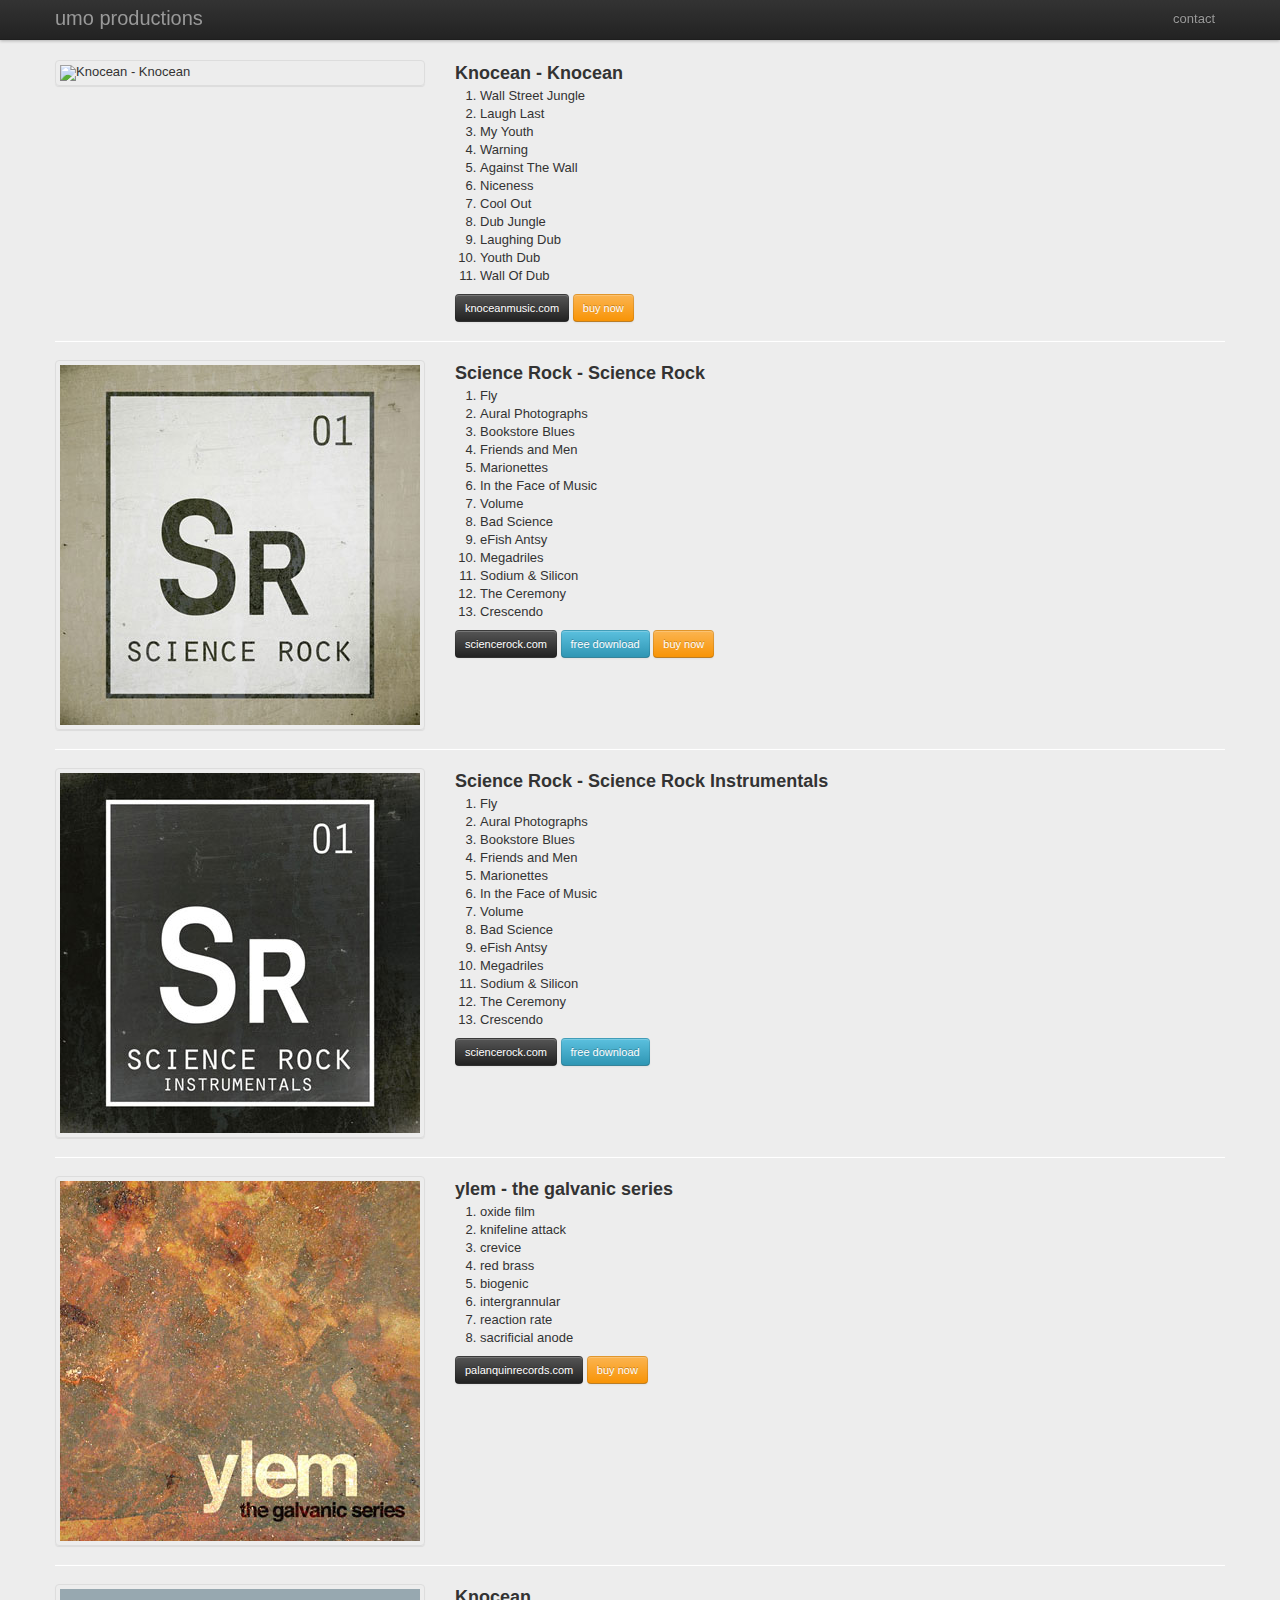
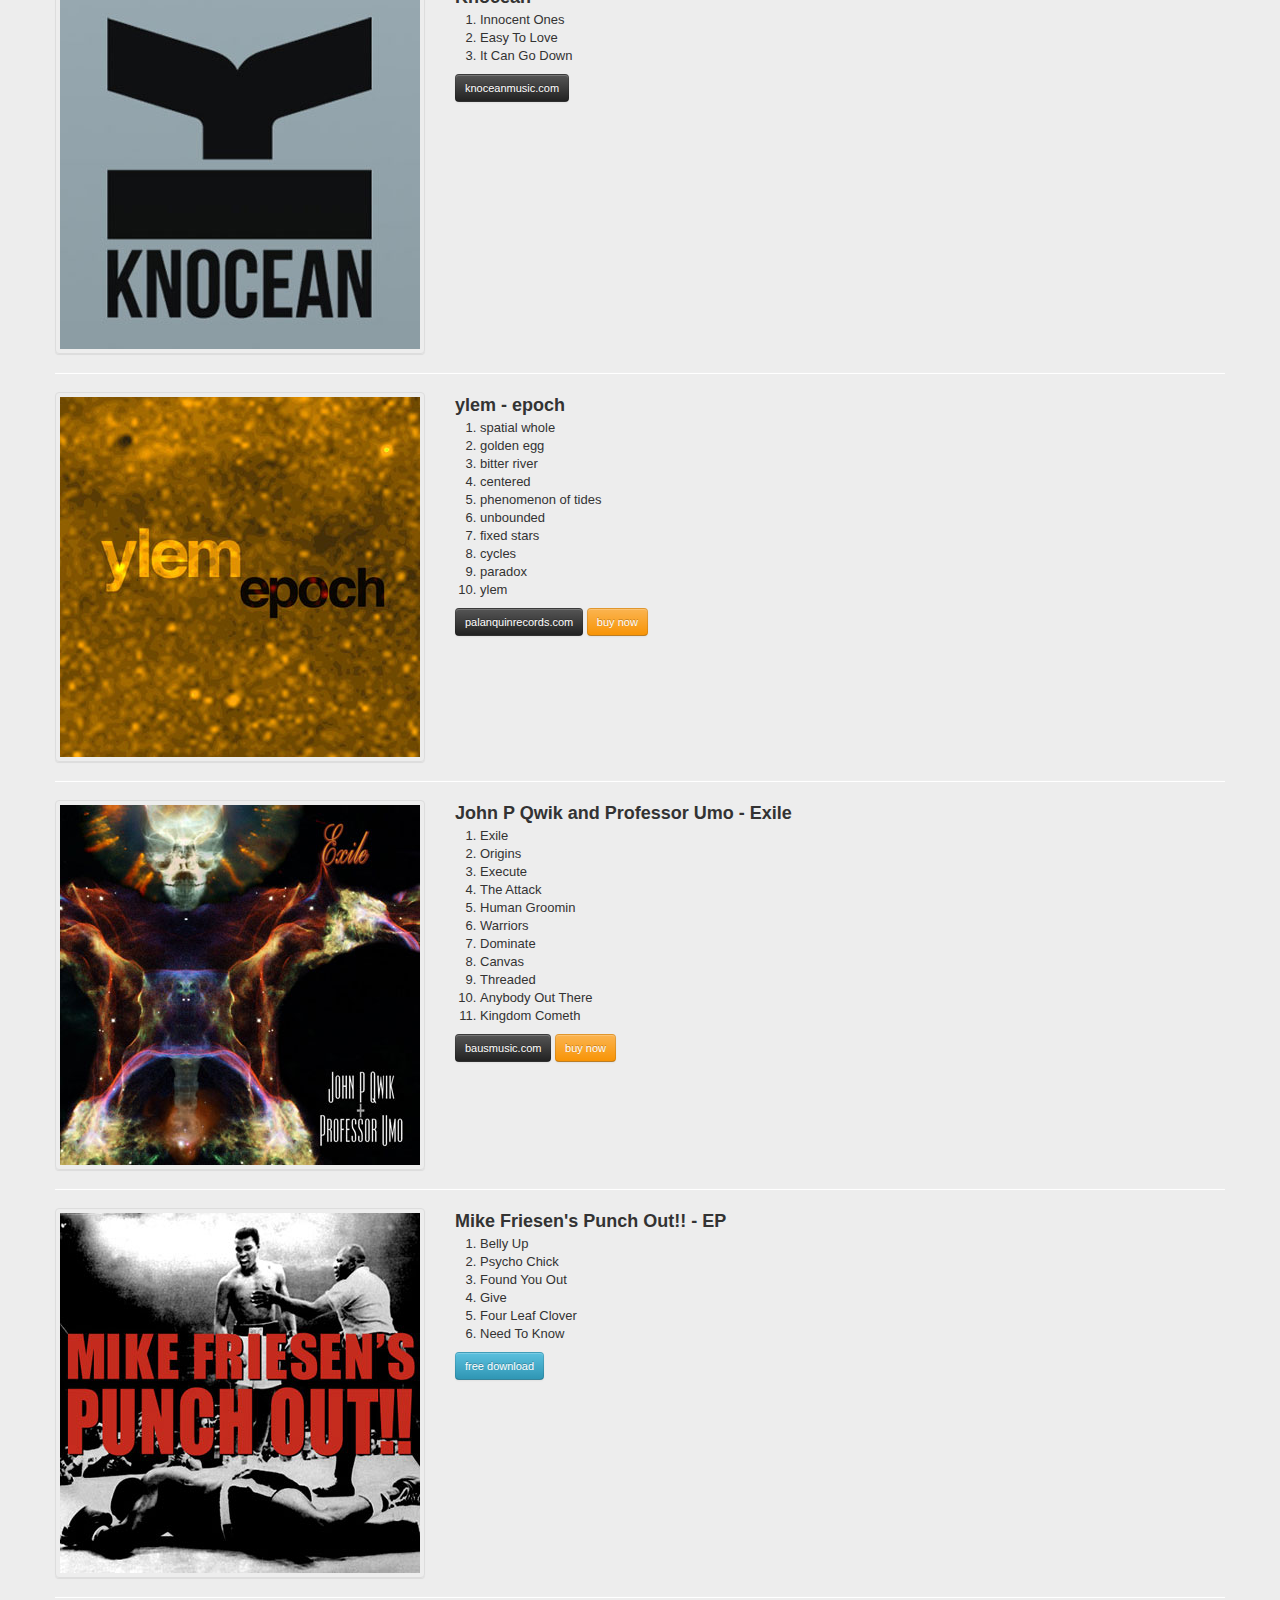
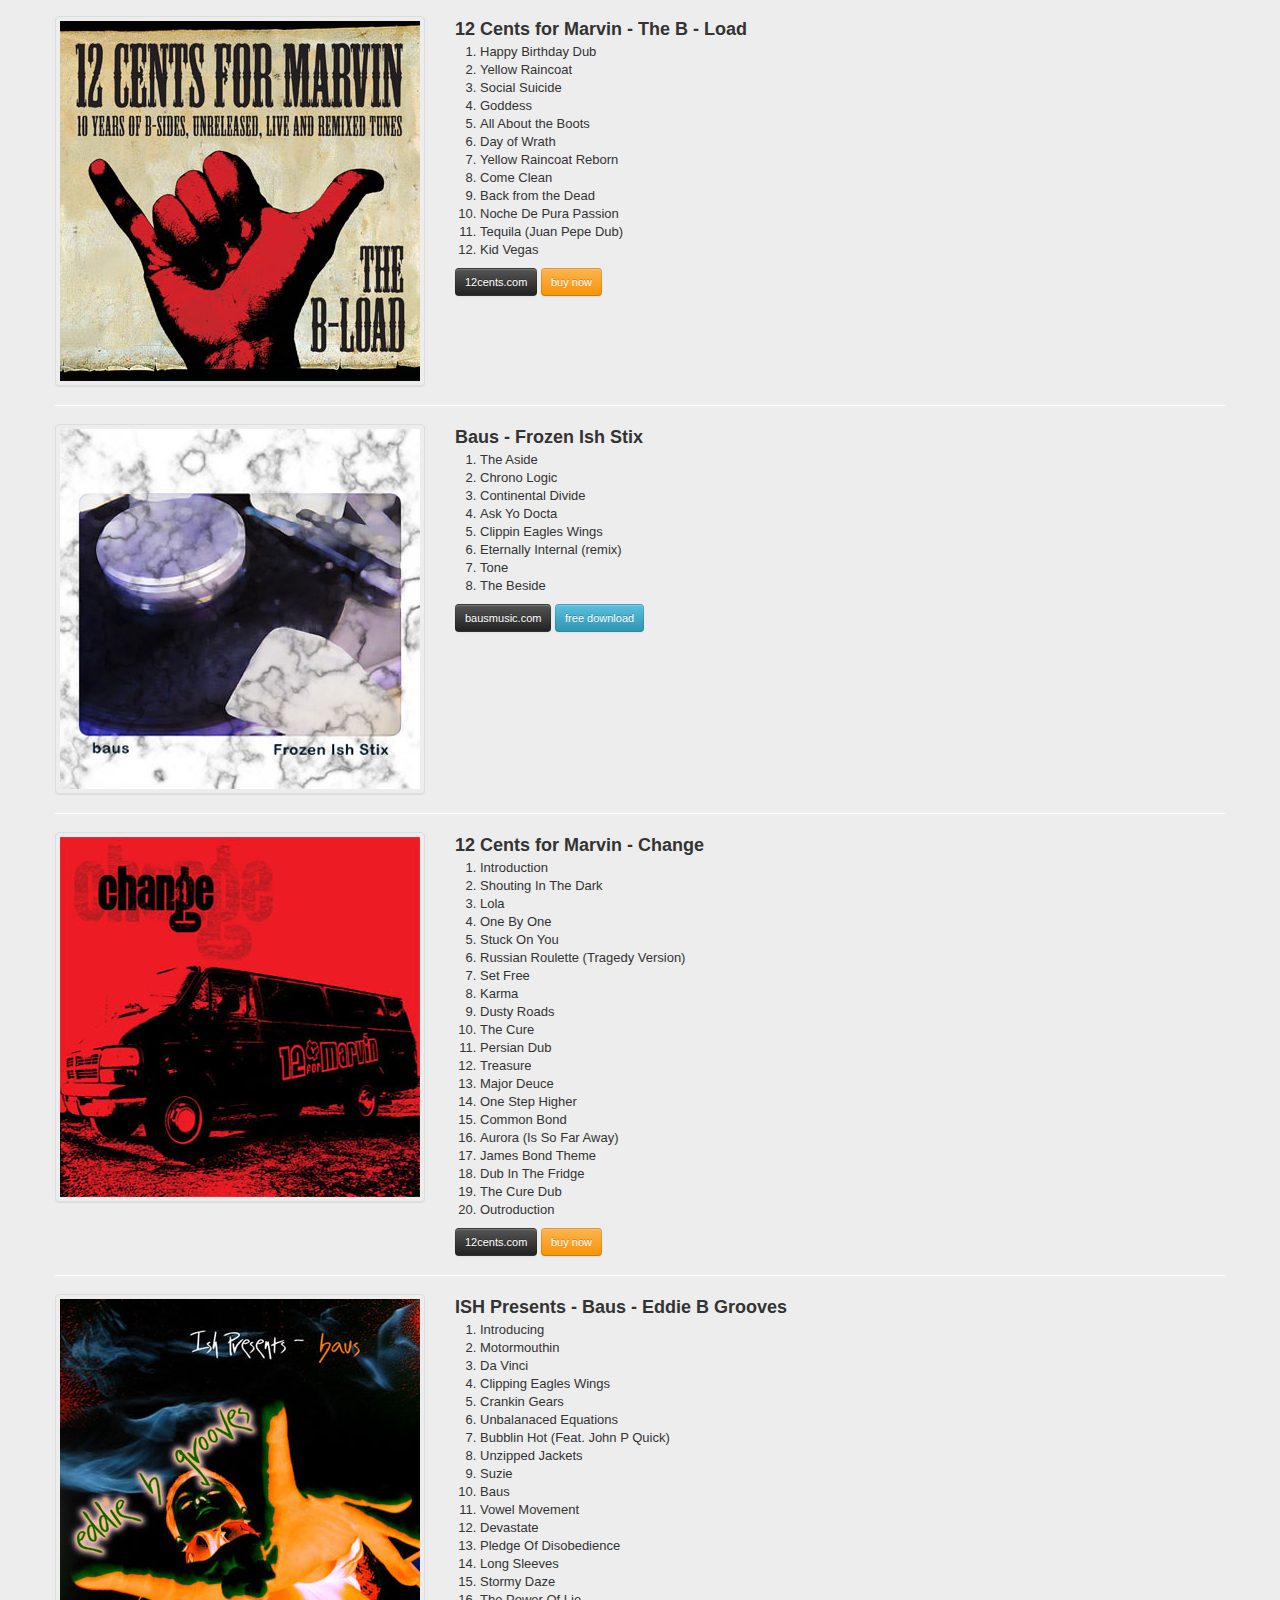
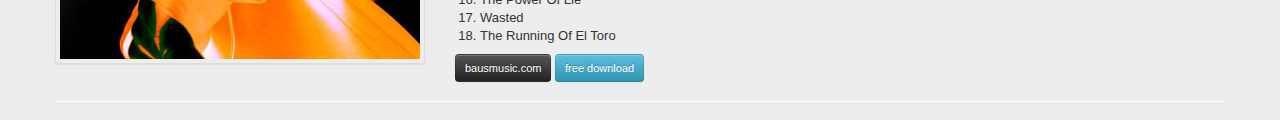
==== index.html @ 8f86fa48 "Initial Web Files" ====
<!DOCTYPE html>
<html lang="en">
<head>
	<meta charset="utf-8">
	<title>umo productions</title>
	<meta name="viewport" content="width=device-width, initial-scale=1.0">

	<link href="css/bootstrap.css" rel="stylesheet">
	<link href="css/style.css" rel="stylesheet">
	<link href="css/bootstrap-responsive.css" rel="stylesheet">
	

	<!--[if lt IE 9]>
	<script src="http://html5shim.googlecode.com/svn/trunk/html5.js"></script>
	<![endif]-->

	<script type="text/javascript">
		var _gaq = _gaq || [];
		_gaq.push(['_setAccount', 'UA-32617274-1']);
		_gaq.push(['_trackPageview']);

		(function() {
		var ga = document.createElement('script'); ga.type = 'text/javascript'; ga.async = true;
		ga.src = ('https:' == document.location.protocol ? 'https://ssl' : 'http://www') + '.google-analytics.com/ga.js';
		var s = document.getElementsByTagName('script')[0]; s.parentNode.insertBefore(ga, s);
		})();

		function recordOutboundLink(link, category, action) {
			_gat._getTrackerByName()._trackEvent(category, action);
			setTimeout('document.location = "' + link.href + '"', 100);
		}
	</script>
</head>

<body>
	<div class="navbar navbar-fixed-top">
		<div class="navbar-inner">
			<div class="container">
				<a class="brand" href="http://umoproductions.com">umo productions</a>
				<ul class="nav pull-right">
					<li>
						<a href="mailto:umoproductions@gmail.com">contact</a>
					</li>
				</ul>
			</div>
		</div>
	</div>

	<div class="container">
		<div class="row">
			<div class="span4">
				<div class="thumbnail">
					<img src="art/Knocean-Knocean.jpg" alt="Knocean - Knocean" />
				</div>
			</div>
			<div class="span8">
				<h3>Knocean - Knocean</h3>
				<ol>
					<li>Wall Street Jungle</li>
					<li>Laugh Last</li>
					<li>My Youth</li>
					<li>Warning</li>
					<li>Against The Wall</li>
					<li>Niceness</li>
					<li>Cool Out</li>
					<li>Dub Jungle</li>
					<li>Laughing Dub</li>
					<li>Youth Dub</li>
					<li>Wall Of Dub</li>
				</ol>
				<a href="http://knoceanmusic.com" target="_blank" class="btn btn-inverse btn-small" onClick="recordOutboundLink(this, 'Outbound Links', 'knoceanmusic.com');return false;">knoceanmusic.com</a> <a href="http://knocean.bandcamp.com" target="_blank" class="btn btn-warning btn-small" onClick="recordOutboundLink(this, 'Buy Now', 'Knocean');return false;">buy now</a>
			</div>
		</div>
		<hr />

		<div class="row">
			<div class="span4">
				<div class="thumbnail">
					<img src="art/Science-Rock-Science-Rock.jpg" alt="Science Rock - Science Rock" />
				</div>
			</div>
			<div class="span8">
				<h3>Science Rock - Science Rock</h3>
				<ol>
					<li>Fly</li>
					<li>Aural Photographs</li>
					<li>Bookstore Blues</li>
					<li>Friends and Men</li>
					<li>Marionettes</li>
					<li>In the Face of Music</li>
					<li>Volume</li>
					<li>Bad Science</li>
					<li>eFish Antsy</li>
					<li>Megadriles</li>
					<li>Sodium & Silicon</li>
					<li>The Ceremony</li>
					<li>Crescendo</li>
				</ol>
				<a href="http://sciencerock.com" target="_blank" class="btn btn-inverse btn-small" onClick="recordOutboundLink(this, 'Outbound Links', 'sciencerock.com');return false;">sciencerock.com</a> <a href="https://dl.dropbox.com/u/6033783/albums/Science_Rock.zip" class="btn btn-info btn-small" onClick="recordOutboundLink(this, 'Album Downloads', 'Science Rock');return false;">free download</a> <a href="http://sciencerock.bandcamp.com" target="_blank" class="btn btn-warning btn-small" onClick="recordOutboundLink(this, 'Buy Now', 'Science Rock');return false;">buy now</a>
			</div>
		</div>
		<hr />

		<div class="row">
			<div class="span4">
				<div class="thumbnail">
					<img src="art/Science-Rock-Science-Rock-Instrumentals.jpg" alt="Science Rock - Science Rock Instrumentals" />
				</div>
			</div>
			<div class="span8">
				<h3>Science Rock - Science Rock Instrumentals</h3>
				<ol>
					<li>Fly</li>
					<li>Aural Photographs</li>
					<li>Bookstore Blues</li>
					<li>Friends and Men</li>
					<li>Marionettes</li>
					<li>In the Face of Music</li>
					<li>Volume</li>
					<li>Bad Science</li>
					<li>eFish Antsy</li>
					<li>Megadriles</li>
					<li>Sodium & Silicon</li>
					<li>The Ceremony</li>
					<li>Crescendo</li>
				</ol>
				<a href="http://sciencerock.com" target="_blank" class="btn btn-inverse btn-small" onClick="recordOutboundLink(this, 'Outbound Links', 'sciencerock.com');return false;">sciencerock.com</a> <a href="https://dl.dropbox.com/u/6033783/albums/Science_Rock_Instrumentals.zip" class="btn btn-info btn-small" onClick="recordOutboundLink(this, 'Album Downloads', 'Science Rock Instrumentals');return false;">free download</a>
			</div>
		</div>
		<hr />

		<div class="row">
			<div class="span4">
				<div class="thumbnail">
					<img src="art/ylem-the-galvanic-series.jpg" alt="ylem - the galvanic series" />
				</div>
			</div>
			<div class="span8">
				<h3>ylem - the galvanic series</h3>
				<ol>
					<li>oxide film</li>
					<li>knifeline attack</li>
					<li>crevice</li>
					<li>red brass</li>
					<li>biogenic</li>
					<li>intergrannular</li>
					<li>reaction rate</li>
					<li>sacrificial anode</li>
				</ol>
				<a href="http://palanquinrecords.com/" target="_blank" class="btn btn-inverse btn-small" onClick="recordOutboundLink(this, 'Outbound Links', 'palanquinrecords.com');return false;">palanquinrecords.com</a> <a href="http://palanquinrecords.com/artists/ylem/" target="_blank" class="btn btn-warning btn-small" onClick="recordOutboundLink(this, 'Buy Now', 'Ylem - The Galvanic Series');return false;">buy now</a>
			</div>
		</div>
		<hr />

		<div class="row">
			<div class="span4">
				<div class="thumbnail">
					<img src="art/Knocean---Knocean.jpg" alt="knocean - knocean" />
				</div>
			</div>
			<div class="span8">
				<h3>Knocean</h3>
				<ol>
					<li>Innocent Ones</li>
					<li>Easy To Love</li>
					<li>It Can Go Down</li>
				</ol>
				<a href="http://knoceanmusic.com/" target="_blank" class="btn btn-inverse btn-small" onClick="recordOutboundLink(this, 'Outbound Links', 'knoceanmusic.com');return false;">knoceanmusic.com</a>
			</div>
		</div>
		<hr />

		<div class="row">
			<div class="span4">
				<div class="thumbnail">
					<img src="art/ylem-epoch.jpg" alt="ylem - epoch" />
				</div>
			</div>
			<div class="span8">
				<h3>ylem - epoch</h3>
				<ol>
					<li>spatial whole</li>
					<li>golden egg</li>
					<li>bitter river</li>
					<li>centered</li>
					<li>phenomenon of tides</li>
					<li>unbounded</li>
					<li>fixed stars</li>
					<li>cycles</li>
					<li>paradox</li>
					<li>ylem</li>
				</ol>
				<a href="http://palanquinrecords.com/" target="_blank" class="btn btn-inverse btn-small" onClick="recordOutboundLink(this, 'Outbound Links', 'palanquinrecords.com');return false;">palanquinrecords.com</a> <a href="http://palanquinrecords.com/artists/ylem/" target="_blank" class="btn btn-warning btn-small" onClick="recordOutboundLink(this, 'Buy Now', 'Ylem - Epoch');return false;">buy now</a>
			</div>
		</div>
		<hr />

		<div class="row">
			<div class="span4">
				<div class="thumbnail">
					<img src="art/John-P-Qwik-and-Professor-Umo-Exile.jpg" alt="John P Qwik and Professor Umo - Exile" />
				</div>
			</div>
			<div class="span8">
				<h3>John P Qwik and Professor Umo - Exile</h3>
				<ol>
					<li>Exile</li>
					<li>Origins</li>
					<li>Execute</li>
					<li>The Attack</li>
					<li>Human Groomin</li>
					<li>Warriors</li>
					<li>Dominate</li>
					<li>Canvas</li>
					<li>Threaded</li>
					<li>Anybody Out There</li>
					<li>Kingdom Cometh</li>
				</ol>
				<a href="http://bausmusic.com/" target="_blank" class="btn btn-inverse btn-small" onClick="recordOutboundLink(this, 'Outbound Links', 'bausmusic.com');return false;">bausmusic.com</a> <a href="http://www.cdbaby.com/cd/qwikumo" target="_blank" class="btn btn-warning btn-small" onClick="recordOutboundLink(this, 'Buy Now', 'John P Qwik and Professor Umo - Exile');return false;">buy now</a>
			</div>
		</div>
		<hr />

		<div class="row">
			<div class="span4">
				<div class="thumbnail">
					<img src="art/Mike-Friesen's-Punch-Out!!-EP.jpg" alt="Mike Friesen's Punch Out!! - EP" />
				</div>
			</div>
			<div class="span8">
				<h3>Mike Friesen's Punch Out!! - EP</h3>
				<ol>
					<li>Belly Up</li>
					<li>Psycho Chick</li>
					<li>Found You Out</li>
					<li>Give</li>
					<li>Four Leaf Clover</li>
					<li>Need To Know</li>
				</ol>
				<a href="https://dl.dropbox.com/u/6033783/albums/Mike_Friesen%27s_Punch_Out%21%21-EP.zip" class="btn btn-info btn-small" onClick="recordOutboundLink(this, 'Album Downloads', 'Mike Friesens Punch Out');return false;">free download</a>
			</div>
		</div>
		<hr />

		<div class="row">
			<div class="span4">
				<div class="thumbnail">
					<img src="art/12-Cents-for-Marvin-The-B-Load.jpg" alt="12 Cents for Marvin - The B - Load" />
				</div>
			</div>
			<div class="span8">
				<h3>12 Cents for Marvin - The B - Load</h3>
				<ol>
					<li>Happy Birthday Dub</li>
					<li>Yellow Raincoat</li>
					<li>Social Suicide</li>
					<li>Goddess</li>
					<li>All About the Boots</li>
					<li>Day of Wrath</li>
					<li>Yellow Raincoat Reborn</li>
					<li>Come Clean</li>
					<li>Back from the Dead</li>
					<li>Noche De Pura Passion</li>
					<li>Tequila (Juan Pepe Dub)</li>
					<li>Kid Vegas</li>
				</ol>
				<a href="http://12cents.com/" target="_blank" class="btn btn-inverse btn-small" onClick="recordOutboundLink(this, 'Outbound Links', '12cents.com');return false;">12cents.com</a> <a href="http://www.cdbaby.com/cd/twelvecents3" target="_blank" class="btn btn-warning btn-small" onClick="recordOutboundLink(this, 'Buy Now', '12 Cents for Marvin - The B - Load');return false;">buy now</a>
			</div>
		</div>
		<hr />

		<div class="row">
			<div class="span4">
				<div class="thumbnail">
					<img src="art/Baus-Frozen-Ish-Stix.jpg" alt="Baus - Frozen Ish Stix" />
				</div>
			</div>
			<div class="span8">
				<h3>Baus - Frozen Ish Stix</h3>
				<ol>
					<li>The Aside</li>
					<li>Chrono Logic</li>
					<li>Continental Divide</li>
					<li>Ask Yo Docta</li>
					<li>Clippin Eagles Wings</li>
					<li>Eternally Internal (remix)</li>
					<li>Tone</li>
					<li>The Beside</li>
				</ol>
				<a href="http://bausmusic.com/" target="_blank" class="btn btn-inverse btn-small" onClick="recordOutboundLink(this, 'Outbound Links', 'bausmusic.com');return false;">bausmusic.com</a> <a href="https://dl.dropbox.com/u/6033783/albums/Baus-Frozen_Ish_Stix.zip" class="btn btn-info btn-small" onClick="recordOutboundLink(this, 'Album Downloads', 'Baus - Frozen Ish Stix');return false;">free download</a>
			</div>
		</div>
		<hr />

		<div class="row">
			<div class="span4">
				<div class="thumbnail">
					<img src="art/12-Cents-for-Marvin-Change.jpg" alt="12 Cents for Marvin - Change" />
				</div>
			</div>
			<div class="span8">
				<h3>12 Cents for Marvin - Change</h3>
				<ol>
					<li>Introduction</li>
					<li>Shouting In The Dark</li>
					<li>Lola</li>
					<li>One By One</li>
					<li>Stuck On You</li>
					<li>Russian Roulette (Tragedy Version)</li>
					<li>Set Free</li>
					<li>Karma</li>
					<li>Dusty Roads</li>
					<li>The Cure</li>
					<li>Persian Dub</li>
					<li>Treasure</li>
					<li>Major Deuce</li>
					<li>One Step Higher</li>
					<li>Common Bond</li>
					<li>Aurora (Is So Far Away)</li>
					<li>James Bond Theme</li>
					<li>Dub In The Fridge</li>
					<li>The Cure Dub</li>
					<li>Outroduction</li>
				</ol>
				<a href="http://12cents.com/" target="_blank" class="btn btn-inverse btn-small" onClick="recordOutboundLink(this, 'Outbound Links', '12cents.com');return false;">12cents.com</a> <a href="http://www.cdbaby.com/cd/twelvecents2" target="_blank" class="btn btn-warning btn-small" onClick="recordOutboundLink(this, 'Buy Now', '12 Cents for Marvin - Change');return false;">buy now</a>
			</div>
		</div>
		<hr />

		<div class="row">
			<div class="span4">
				<div class="thumbnail">
					<img src="art/ISH-Presents---Baus-Eddie-B-Grooves.jpg" alt="ISH Presents - Baus - Eddie B Grooves" />
				</div>
			</div>
			<div class="span8">
				<h3>ISH Presents - Baus - Eddie B Grooves</h3>
				<ol>
					<li>Introducing</li>
					<li>Motormouthin</li>
					<li>Da Vinci</li>
					<li>Clipping Eagles Wings</li>
					<li>Crankin Gears</li>
					<li>Unbalanaced Equations</li>
					<li>Bubblin Hot (Feat. John P Quick)</li>
					<li>Unzipped Jackets</li>
					<li>Suzie</li>
					<li>Baus</li>
					<li>Vowel Movement</li>
					<li>Devastate</li>
					<li>Pledge Of Disobedience</li>
					<li>Long Sleeves</li>
					<li>Stormy Daze</li>
					<li>The Power Of Lie</li>
					<li>Wasted</li>
					<li>The Running Of El Toro</li>
				</ol>
				<a href="http://bausmusic.com/" target="_blank" class="btn btn-inverse btn-small" onClick="recordOutboundLink(this, 'Outbound Links', 'bausmusic.com');return false;">bausmusic.com</a> <a href="http://bausmusic.com/music/ebg/baus-eddie_b_grooves-2004.zip" class="btn btn-info btn-small" onClick="recordOutboundLink(this, 'Album Downloads', 'Baus - Eddie B Grooves');return false;">free download</a>
			</div>
		</div>
		<hr />

	</div>
</body>
</html>
---- css/style.css ----
body {
	padding-top: 60px;
	background-color:#ededed;
}
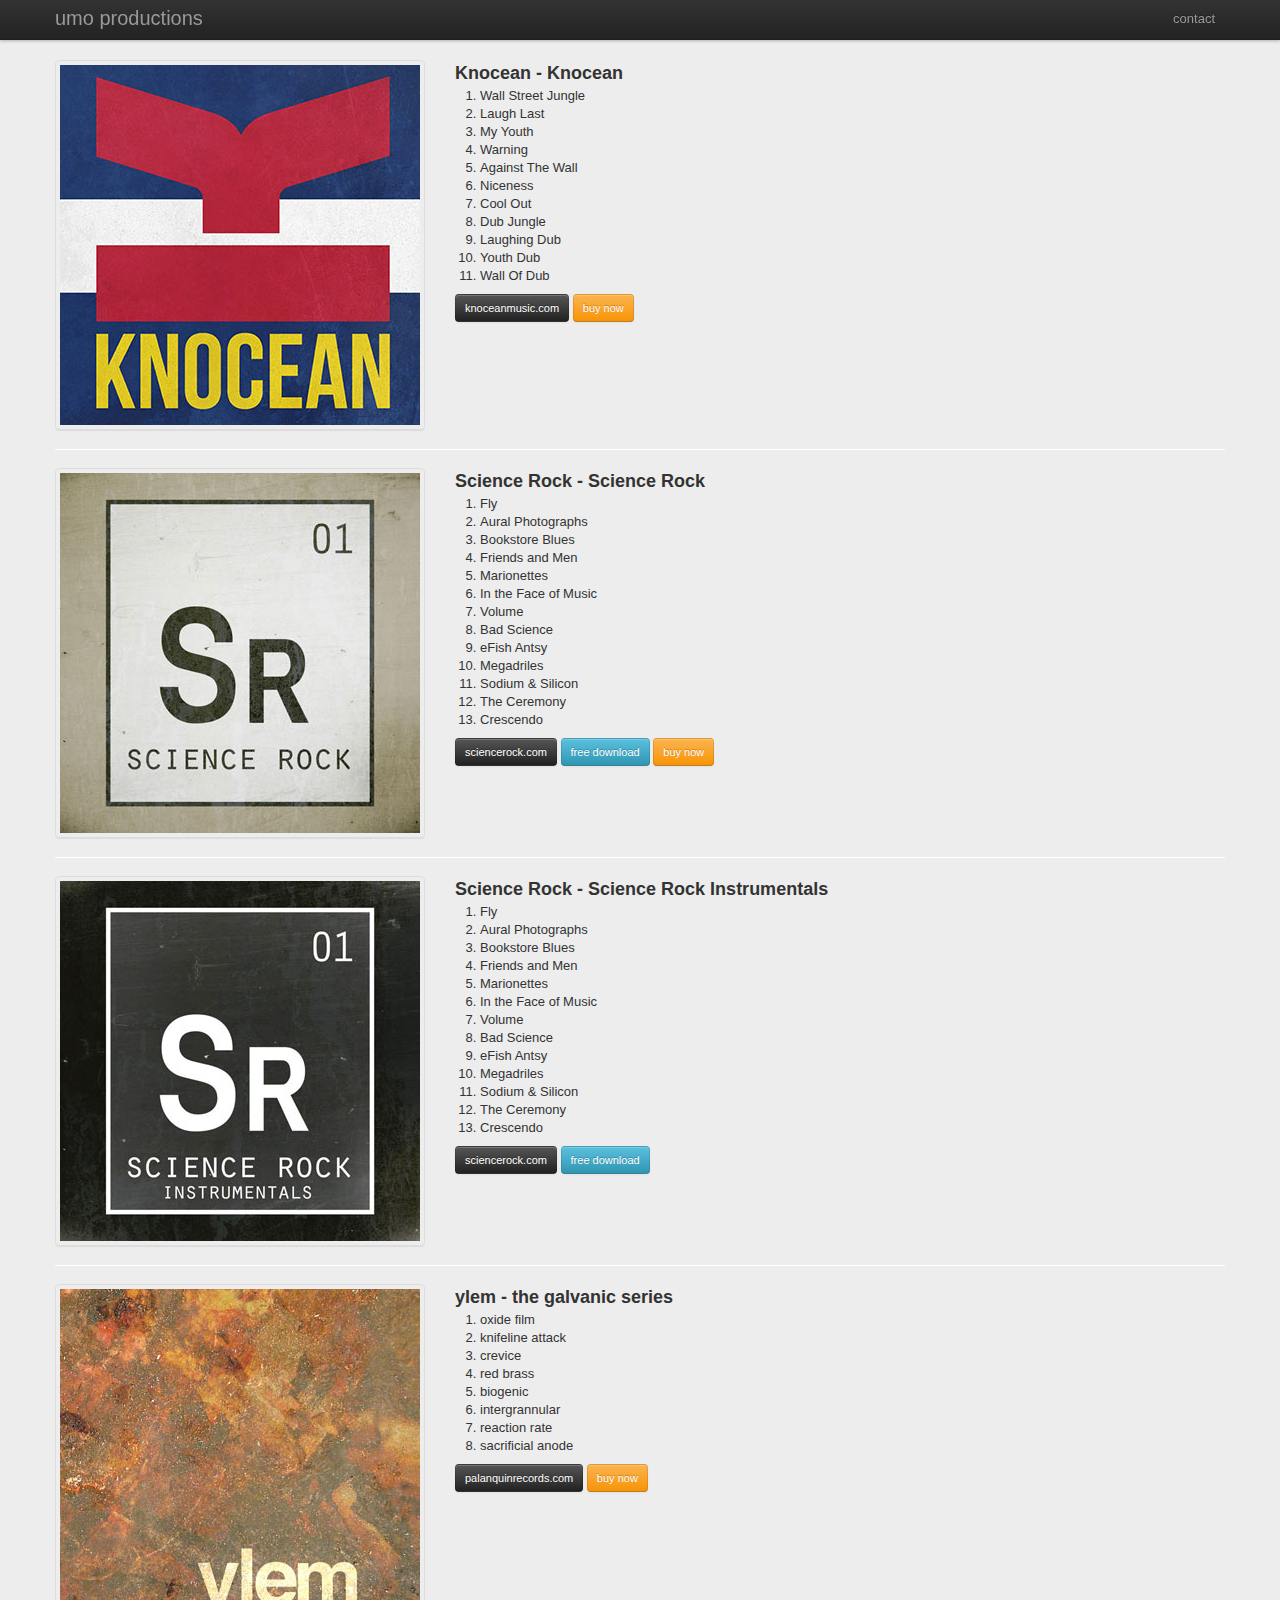
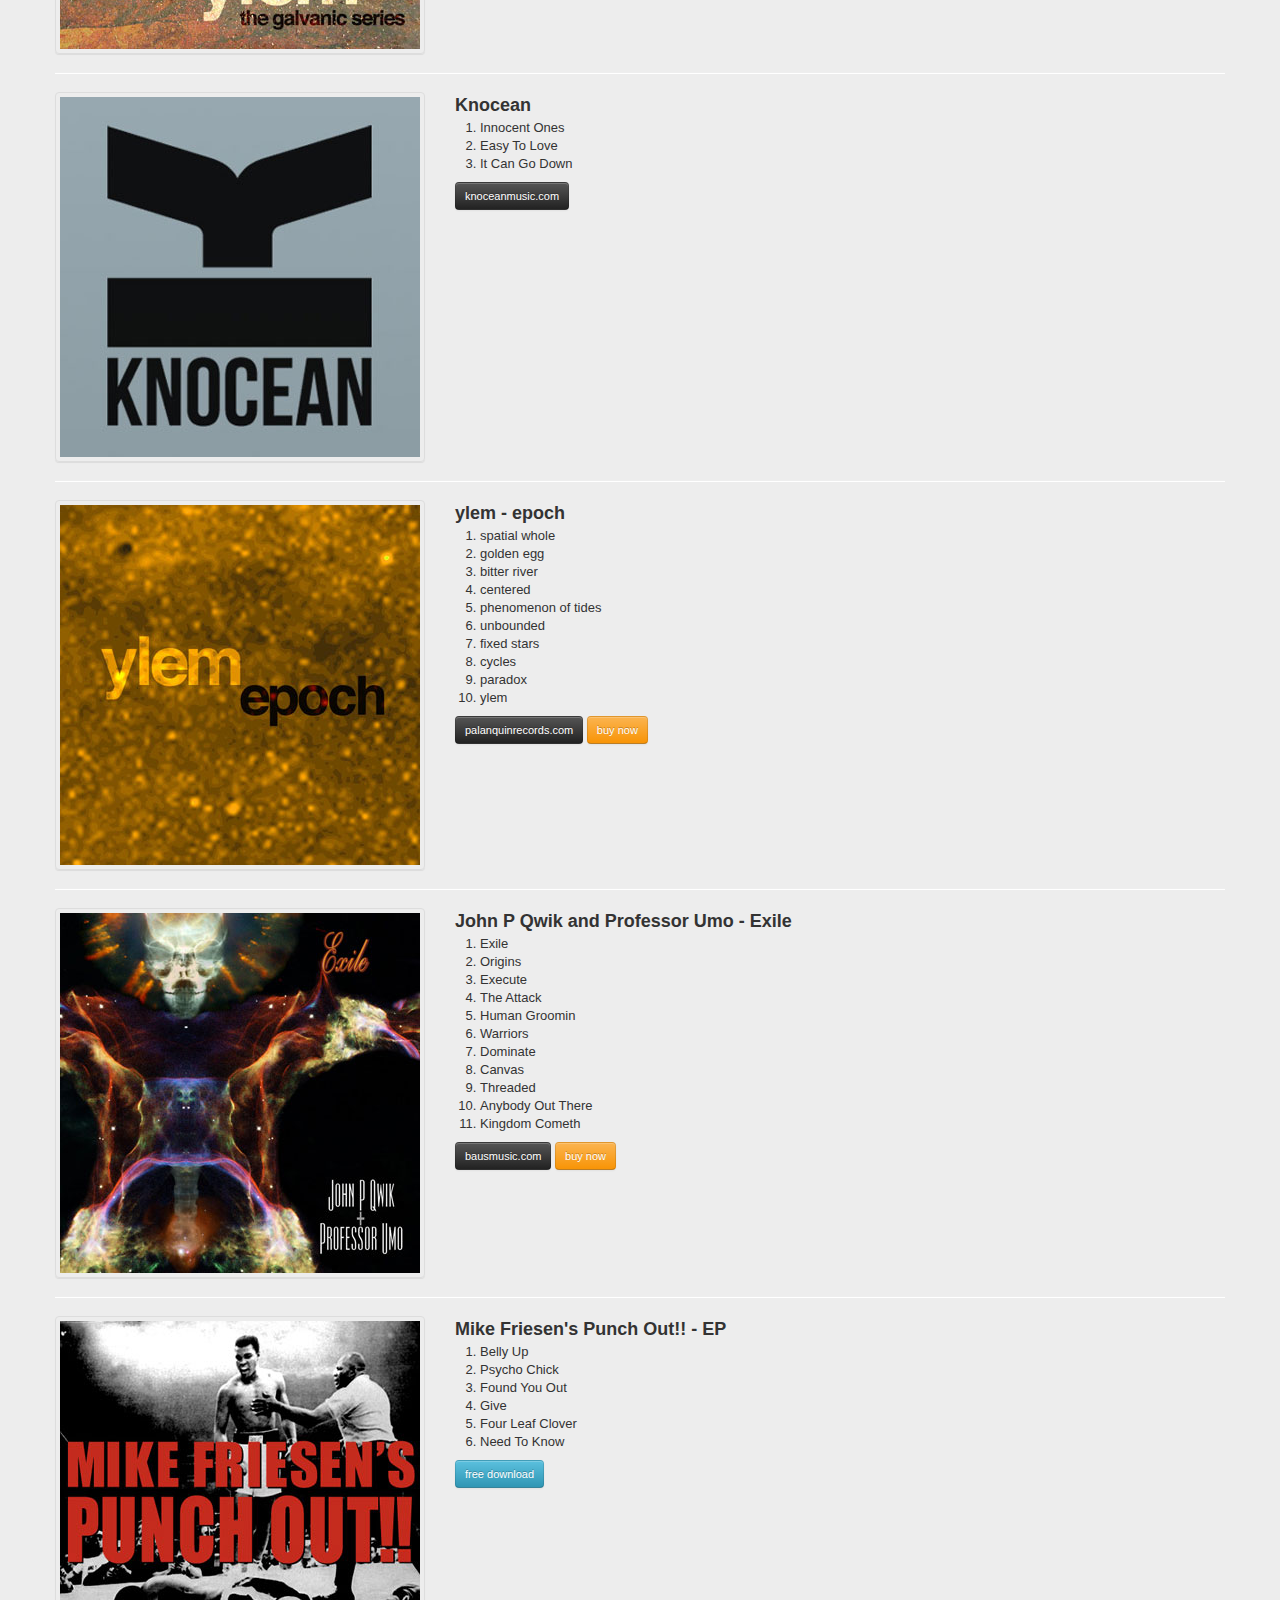
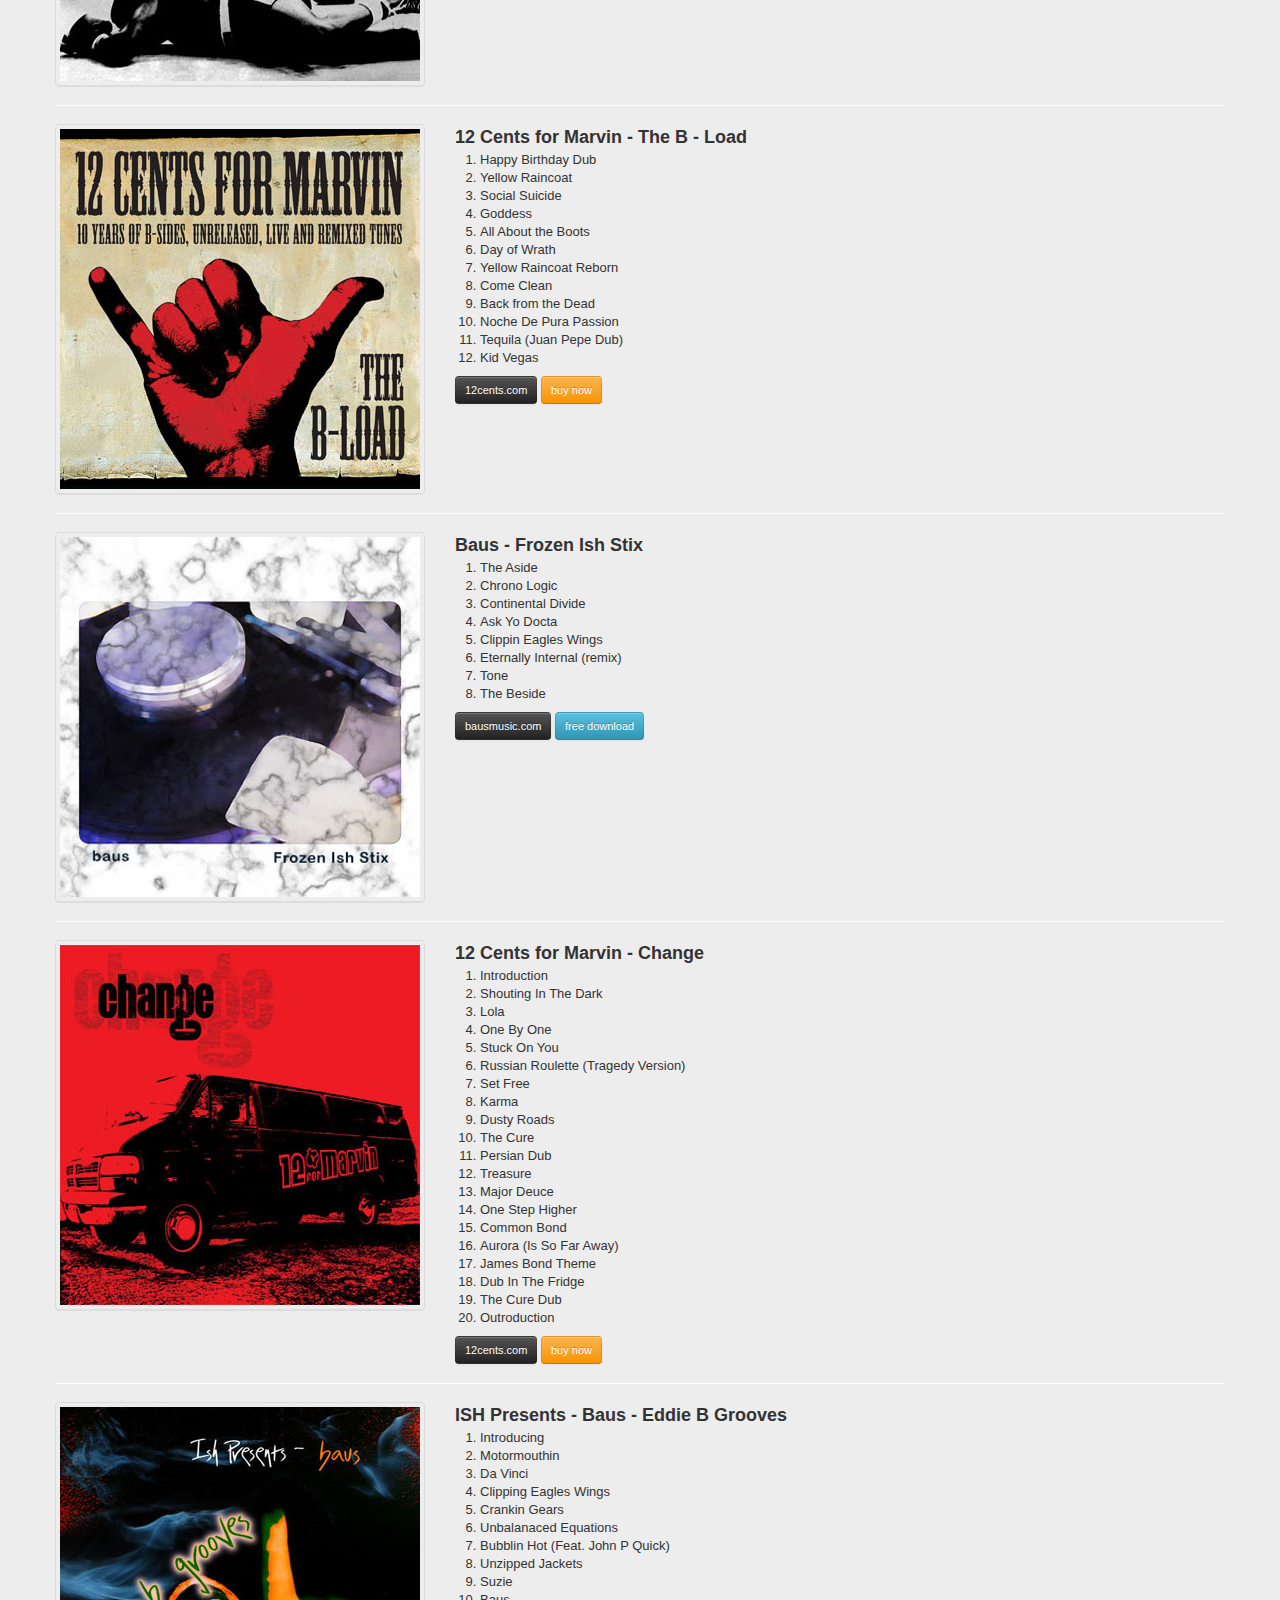
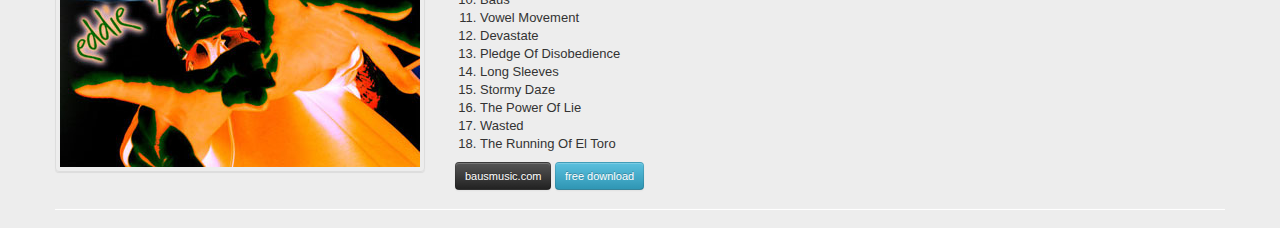
==== commit 4d0f8f4e: "Updated Image Link" ====
--- a/index.html
+++ b/index.html
@@ -50,7 +50,7 @@
 		<div class="row">
 			<div class="span4">
 				<div class="thumbnail">
-					<img src="art/Knocean-Knocean.jpg" alt="Knocean - Knocean" />
+					<img src="art/knocean-knocean.jpg" alt="Knocean - Knocean" />
 				</div>
 			</div>
 			<div class="span8">
@@ -362,4 +362,4 @@
 
 	</div>
 </body>
-</html>+</html>
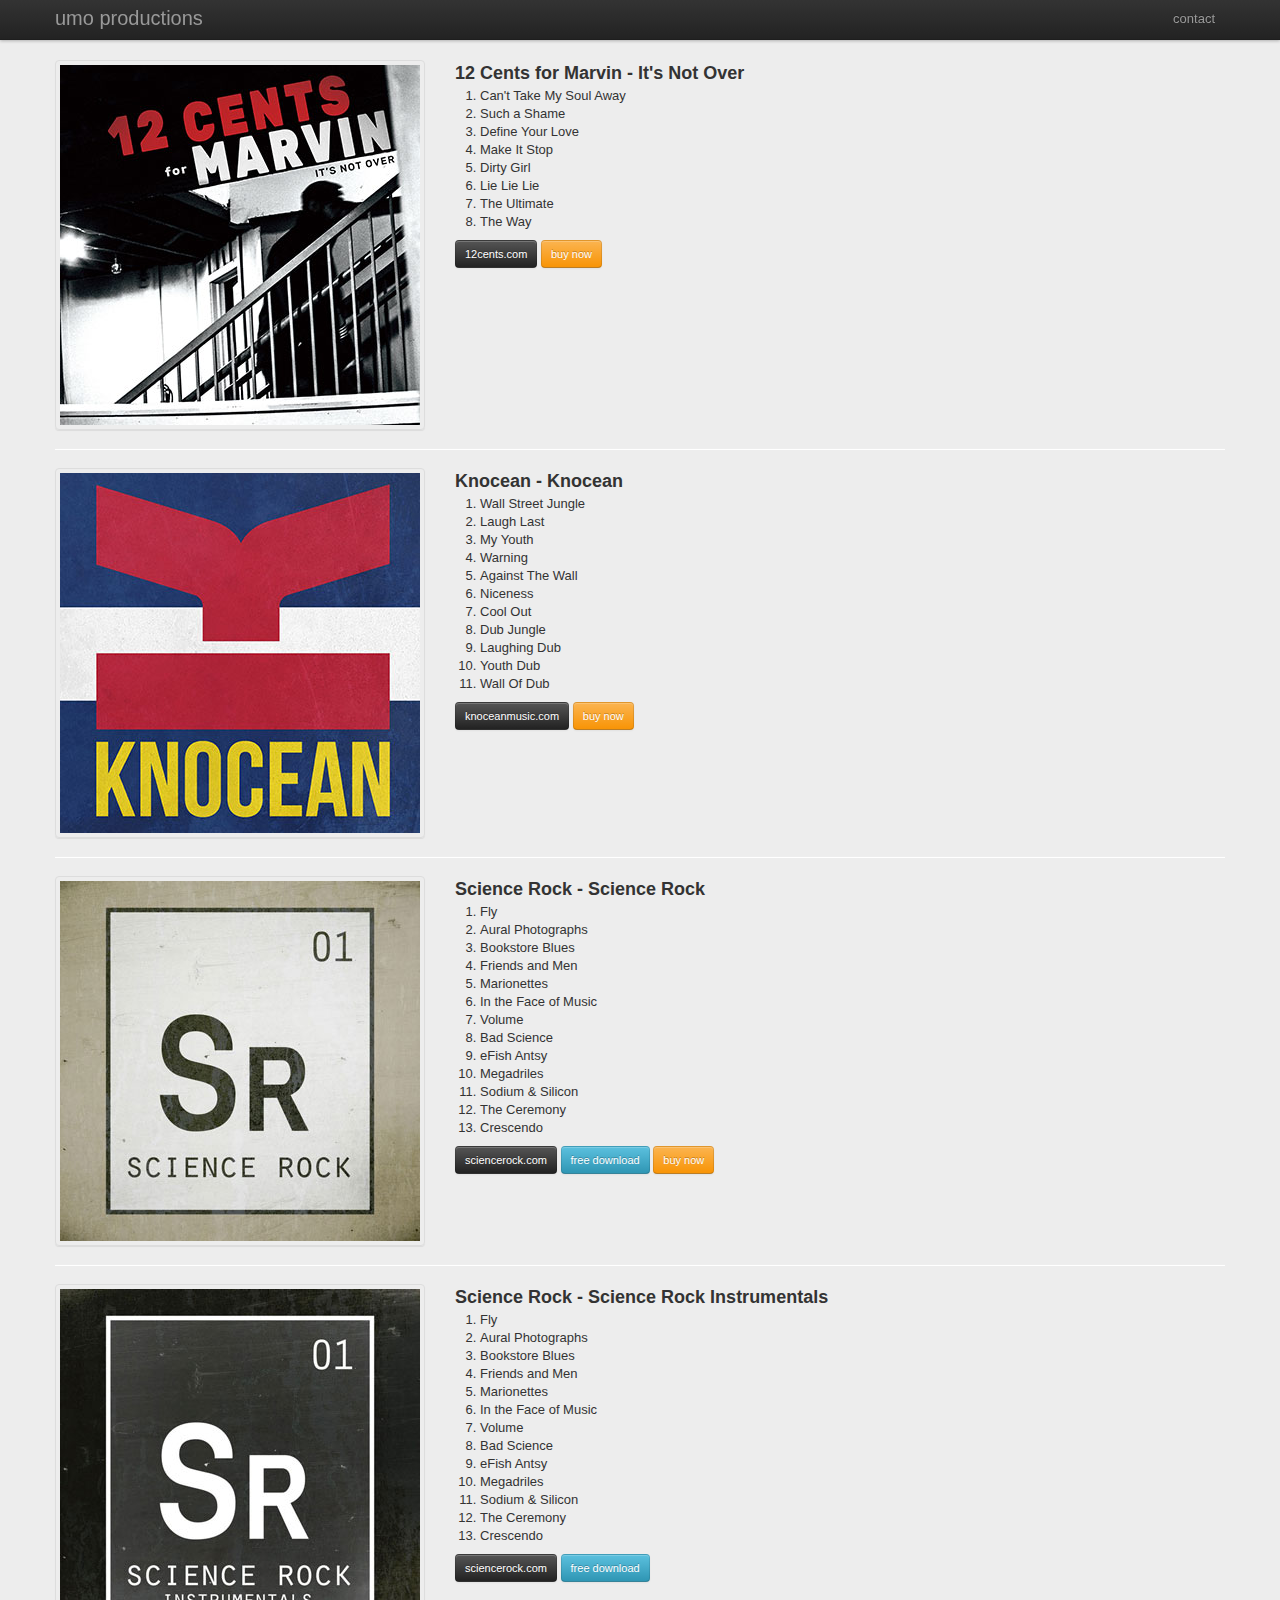
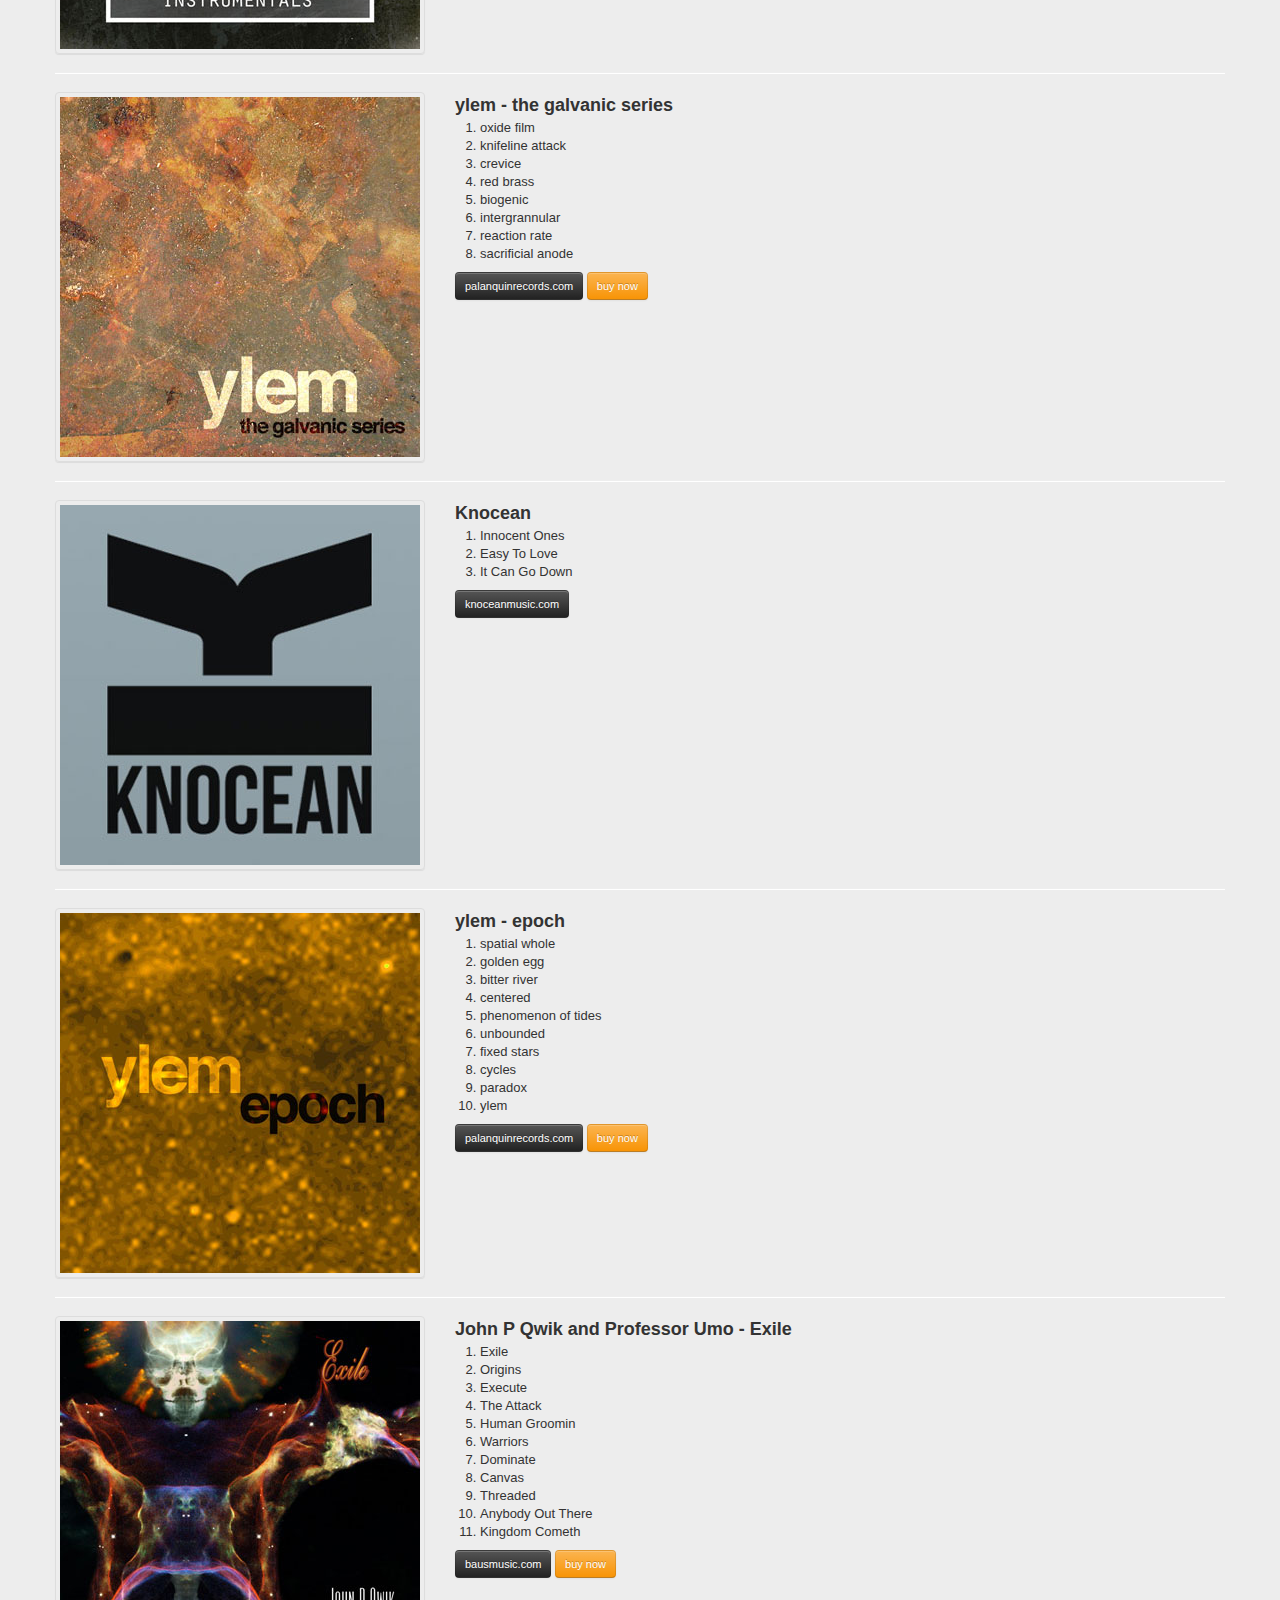
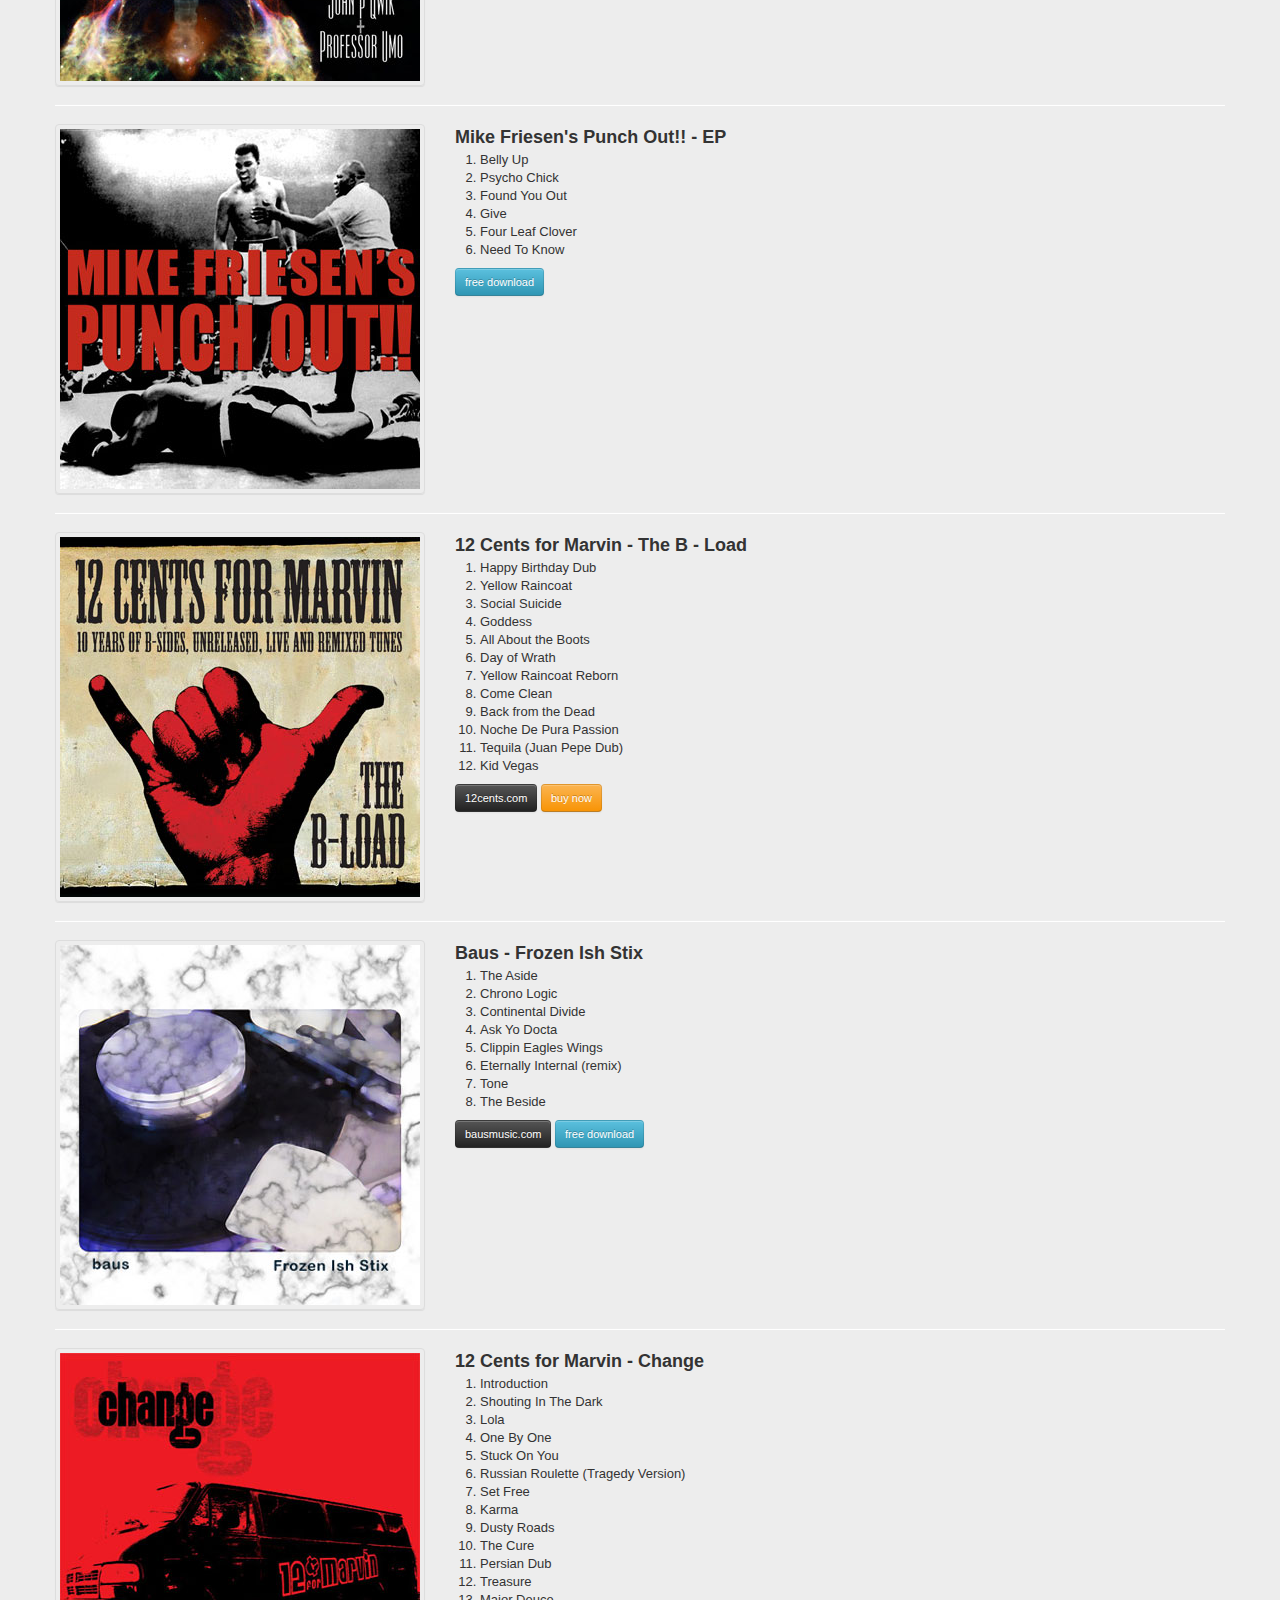
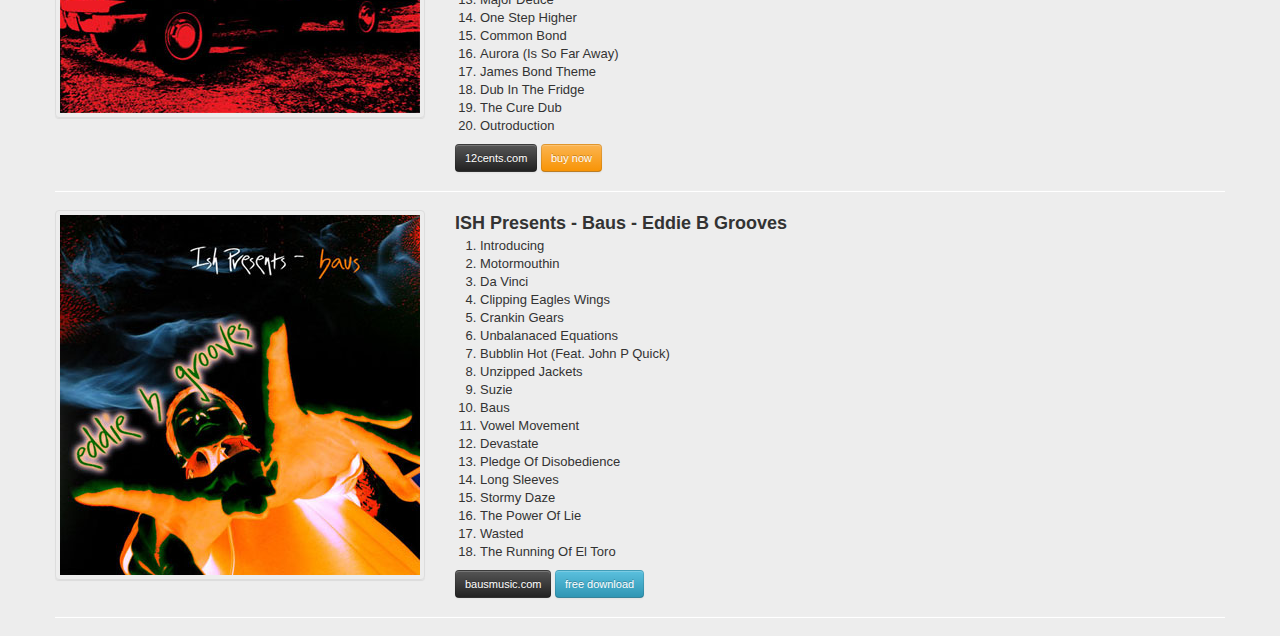
==== commit 69d9f925: "Added 12 Cents for Marvin - Its Not Over" ====
--- a/index.html
+++ b/index.html
@@ -47,6 +47,29 @@
 	</div>
 
 	<div class="container">
+		<div class="row">
+			<div class="span4">
+				<div class="thumbnail">
+					<img src="art/12-Cents-for-Marvin-Its-Not-Over.jpg" alt="12 Cents for Marvin - It's Not Over" />
+				</div>
+			</div>
+			<div class="span8">
+				<h3>12 Cents for Marvin - It's Not Over</h3>
+				<ol>
+					<li>Can't Take My Soul Away</li>
+					<li>Such a Shame</li>
+					<li>Define Your Love</li>
+					<li>Make It Stop</li>
+					<li>Dirty Girl</li>
+					<li>Lie Lie Lie</li>
+					<li>The Ultimate</li>
+					<li>The Way</li>
+				</ol>
+				<a href="http://12cents.com" target="_blank" class="btn btn-inverse btn-small" onClick="recordOutboundLink(this, 'Outbound Links', '12cents.com');return false;">12cents.com</a> <a href="http://www.cdbaby.com/cd/12centsformarvin" target="_blank" class="btn btn-warning btn-small" onClick="recordOutboundLink(this, 'Buy Now', '12 Cents for Marvin - Its Not Over');return false;">buy now</a>
+			</div>
+		</div>
+		<hr />
+
 		<div class="row">
 			<div class="span4">
 				<div class="thumbnail">
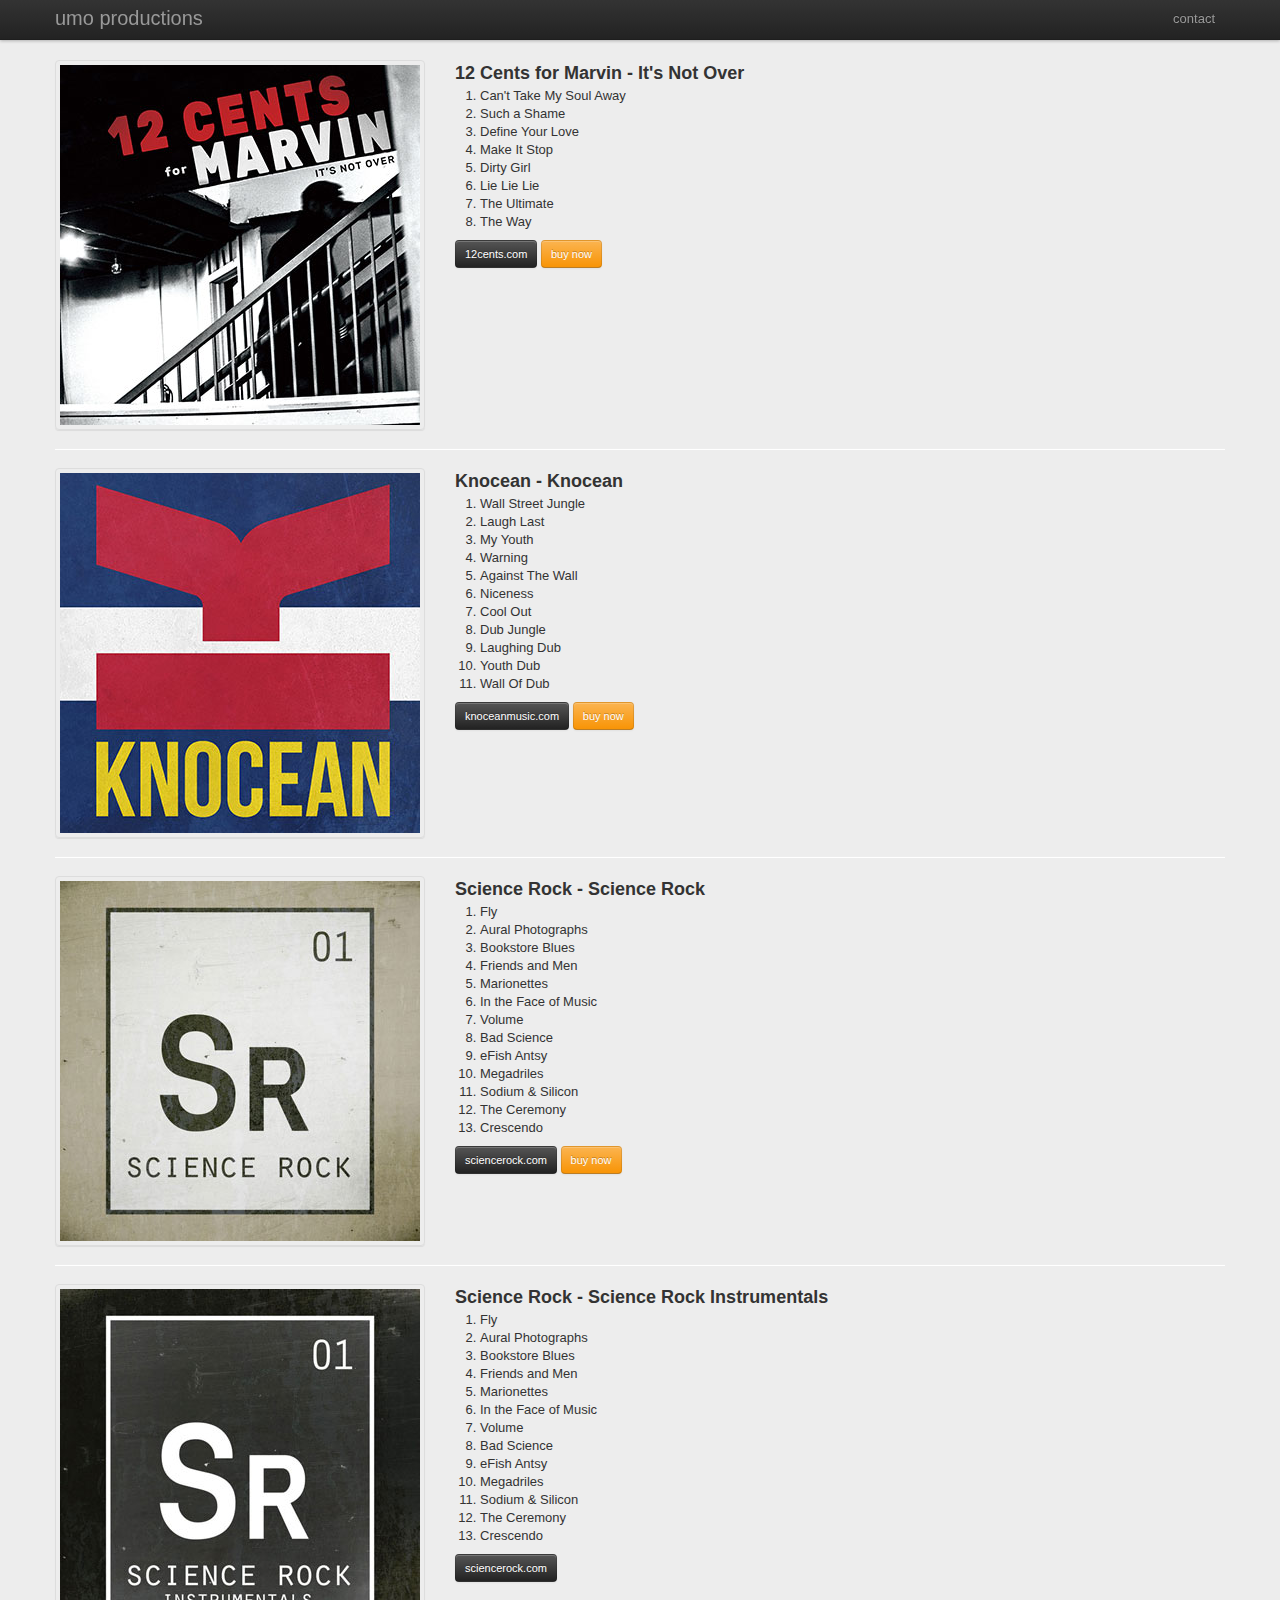
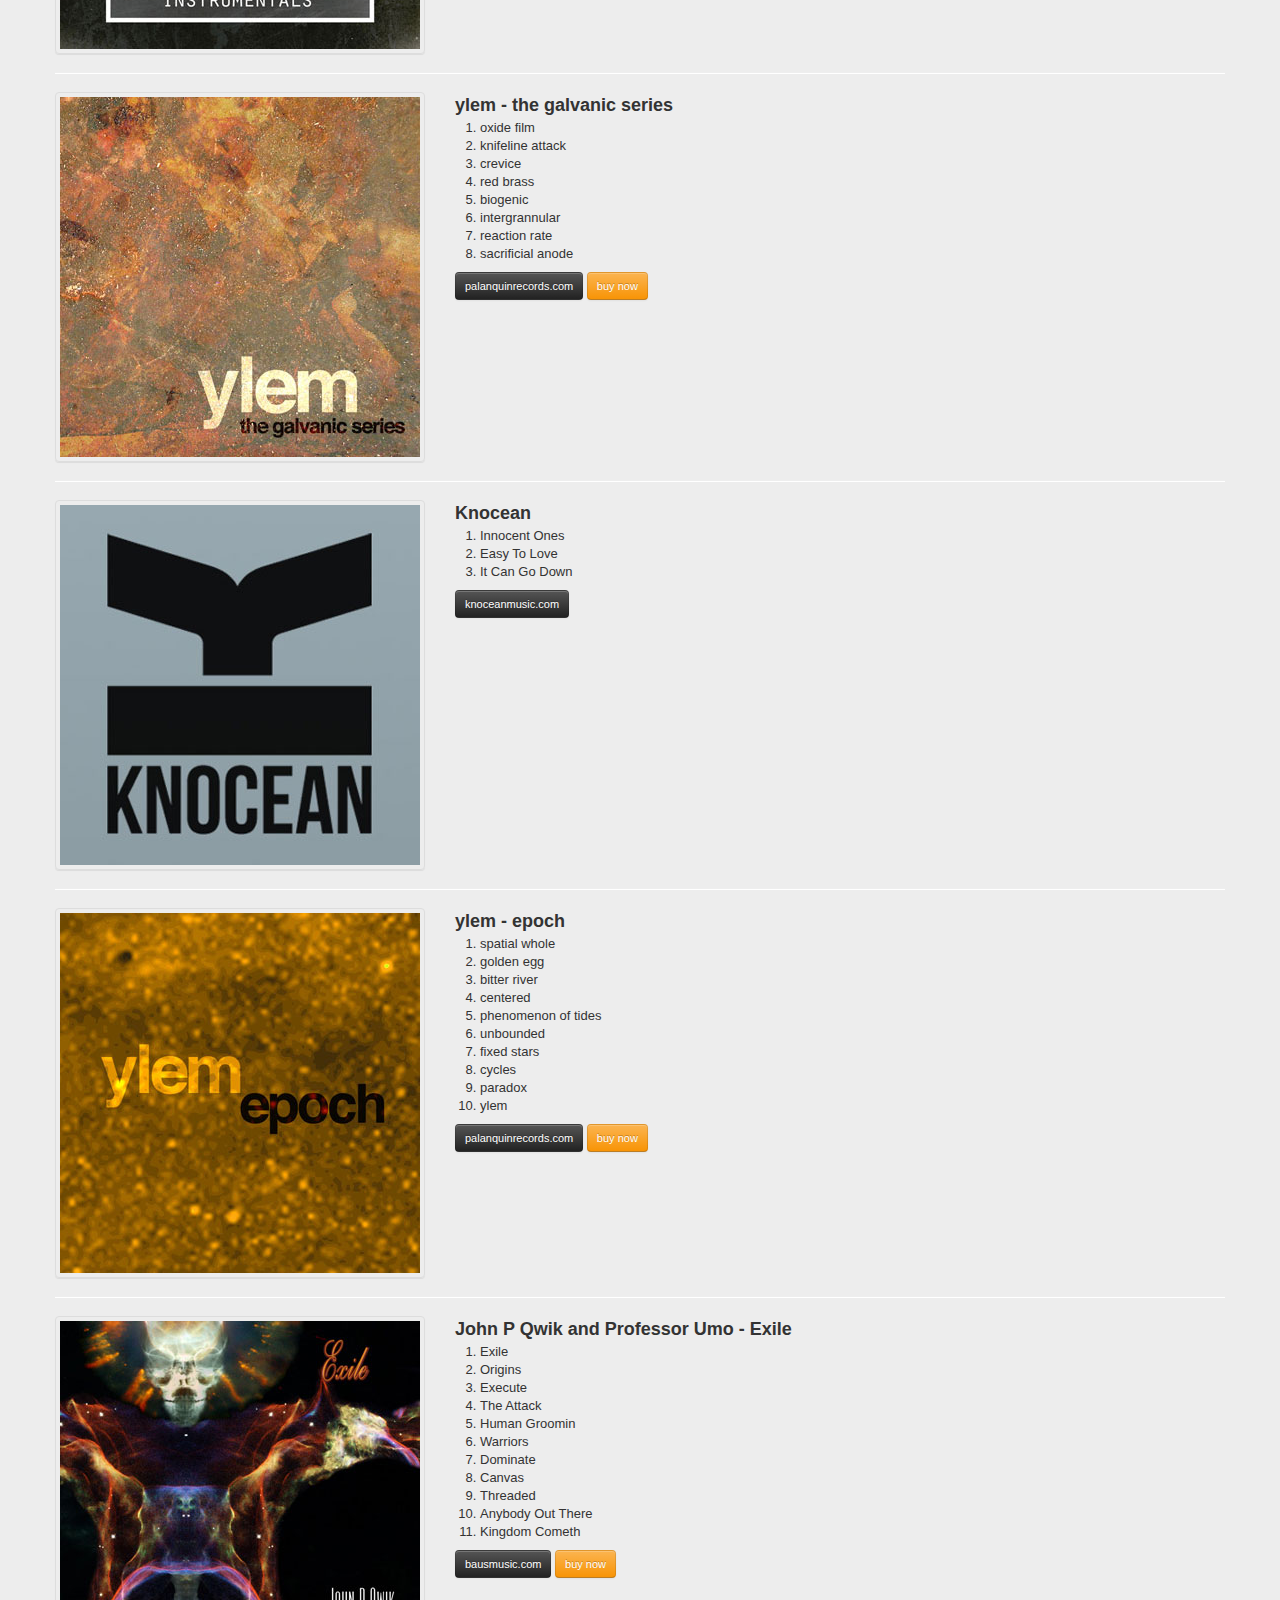
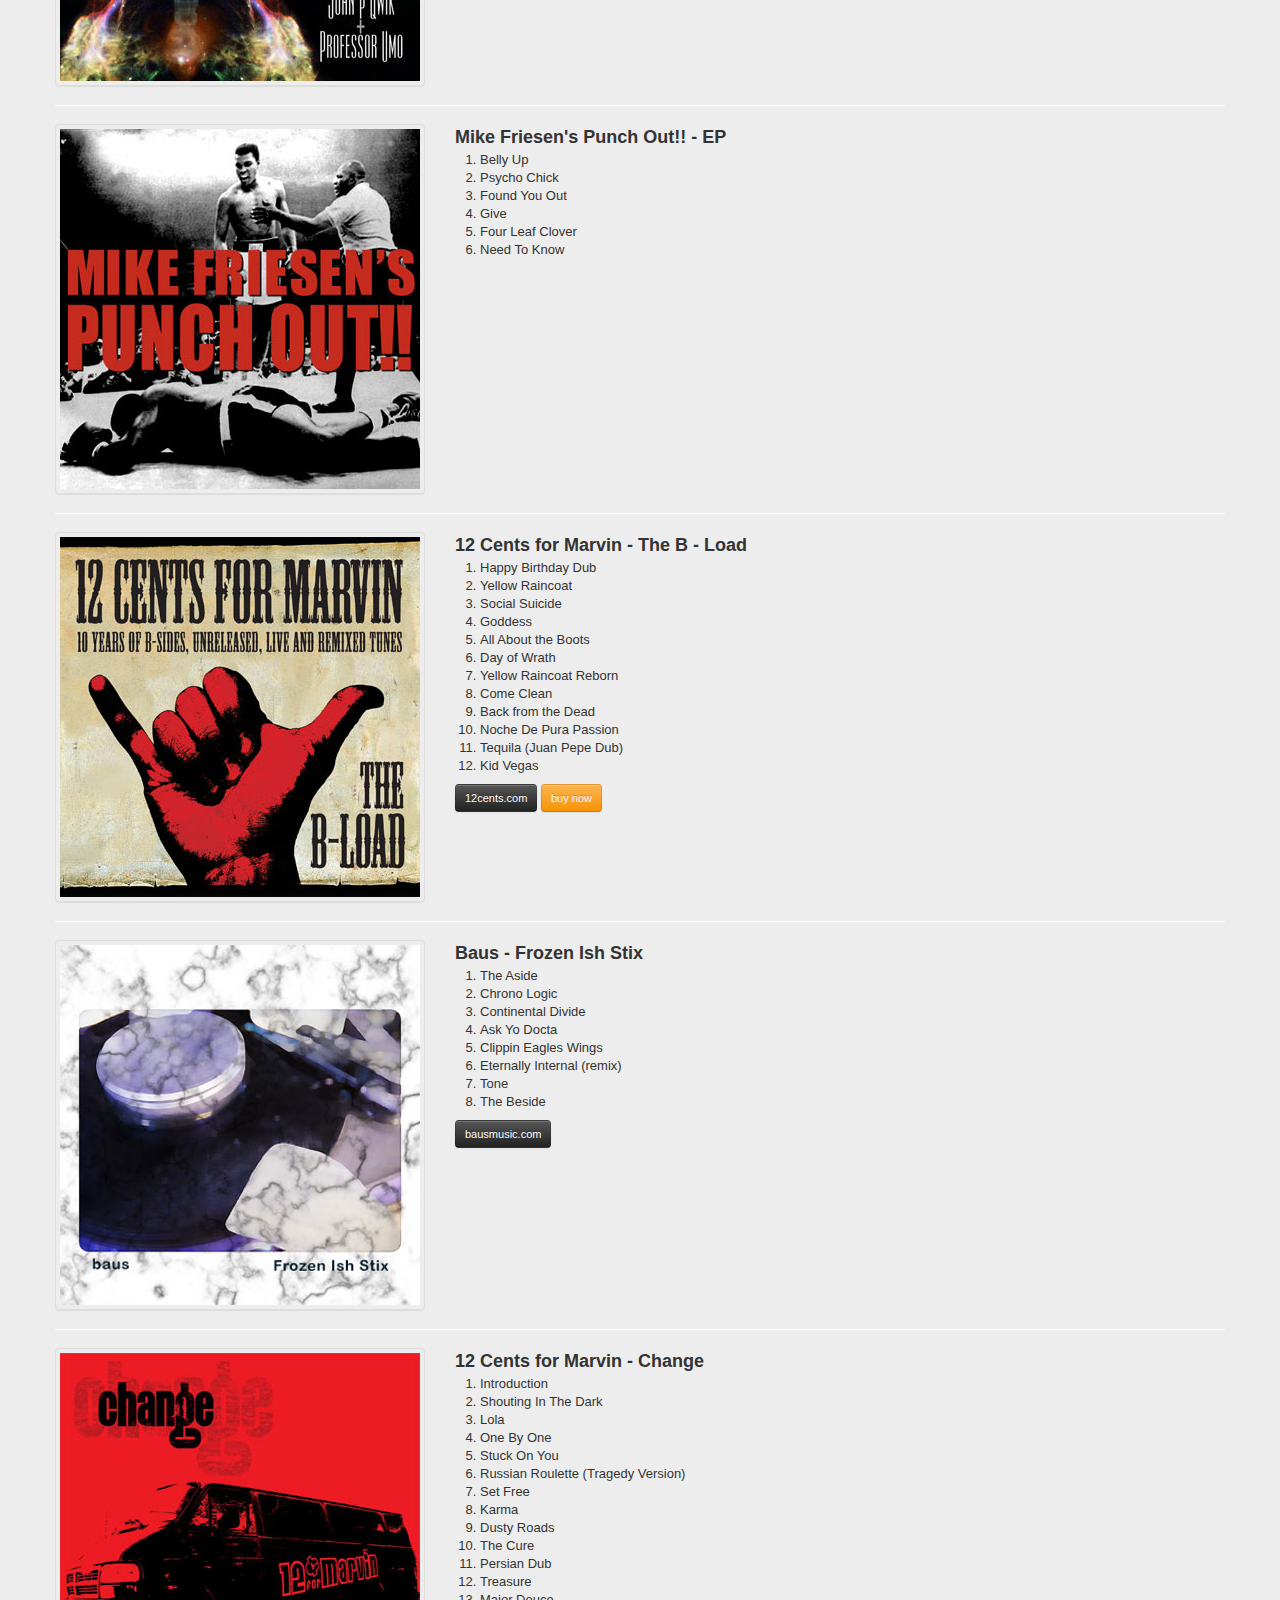
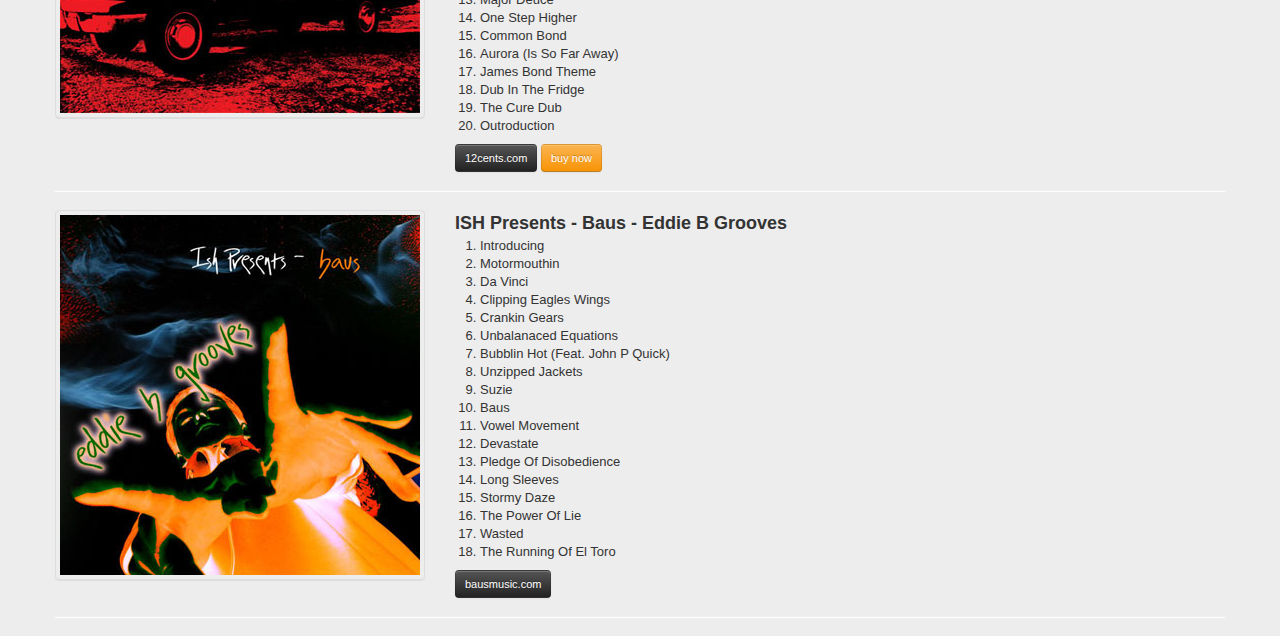
==== commit b4c20e53: "Removed Download Links" ====
--- a/index.html
+++ b/index.html
@@ -8,27 +8,14 @@
 	<link href="css/bootstrap.css" rel="stylesheet">
 	<link href="css/style.css" rel="stylesheet">
 	<link href="css/bootstrap-responsive.css" rel="stylesheet">
-	
-
-	<!--[if lt IE 9]>
-	<script src="http://html5shim.googlecode.com/svn/trunk/html5.js"></script>
-	<![endif]-->
-
-	<script type="text/javascript">
-		var _gaq = _gaq || [];
-		_gaq.push(['_setAccount', 'UA-32617274-1']);
-		_gaq.push(['_trackPageview']);
-
-		(function() {
-		var ga = document.createElement('script'); ga.type = 'text/javascript'; ga.async = true;
-		ga.src = ('https:' == document.location.protocol ? 'https://ssl' : 'http://www') + '.google-analytics.com/ga.js';
-		var s = document.getElementsByTagName('script')[0]; s.parentNode.insertBefore(ga, s);
-		})();
-
-		function recordOutboundLink(link, category, action) {
-			_gat._getTrackerByName()._trackEvent(category, action);
-			setTimeout('document.location = "' + link.href + '"', 100);
-		}
+	<!-- Google tag (gtag.js) -->
+	<script async src="https://www.googletagmanager.com/gtag/js?id=G-ZPG2ZFWX13"></script>
+	<script>
+		window.dataLayer = window.dataLayer || [];
+		function gtag() { dataLayer.push(arguments); }
+		gtag('js', new Date());
+
+		gtag('config', 'G-ZPG2ZFWX13');
 	</script>
 </head>
 
@@ -119,7 +106,7 @@
 					<li>The Ceremony</li>
 					<li>Crescendo</li>
 				</ol>
-				<a href="http://sciencerock.com" target="_blank" class="btn btn-inverse btn-small" onClick="recordOutboundLink(this, 'Outbound Links', 'sciencerock.com');return false;">sciencerock.com</a> <a href="https://dl.dropbox.com/u/6033783/albums/Science_Rock.zip" class="btn btn-info btn-small" onClick="recordOutboundLink(this, 'Album Downloads', 'Science Rock');return false;">free download</a> <a href="http://sciencerock.bandcamp.com" target="_blank" class="btn btn-warning btn-small" onClick="recordOutboundLink(this, 'Buy Now', 'Science Rock');return false;">buy now</a>
+				<a href="http://sciencerock.com" target="_blank" class="btn btn-inverse btn-small" onClick="recordOutboundLink(this, 'Outbound Links', 'sciencerock.com');return false;">sciencerock.com</a> <a href="http://sciencerock.bandcamp.com" target="_blank" class="btn btn-warning btn-small" onClick="recordOutboundLink(this, 'Buy Now', 'Science Rock');return false;">buy now</a>
 			</div>
 		</div>
 		<hr />
@@ -147,7 +134,7 @@
 					<li>The Ceremony</li>
 					<li>Crescendo</li>
 				</ol>
-				<a href="http://sciencerock.com" target="_blank" class="btn btn-inverse btn-small" onClick="recordOutboundLink(this, 'Outbound Links', 'sciencerock.com');return false;">sciencerock.com</a> <a href="https://dl.dropbox.com/u/6033783/albums/Science_Rock_Instrumentals.zip" class="btn btn-info btn-small" onClick="recordOutboundLink(this, 'Album Downloads', 'Science Rock Instrumentals');return false;">free download</a>
+				<a href="http://sciencerock.com" target="_blank" class="btn btn-inverse btn-small" onClick="recordOutboundLink(this, 'Outbound Links', 'sciencerock.com');return false;">sciencerock.com</a>
 			</div>
 		</div>
 		<hr />
@@ -260,7 +247,6 @@
 					<li>Four Leaf Clover</li>
 					<li>Need To Know</li>
 				</ol>
-				<a href="https://dl.dropbox.com/u/6033783/albums/Mike_Friesen%27s_Punch_Out%21%21-EP.zip" class="btn btn-info btn-small" onClick="recordOutboundLink(this, 'Album Downloads', 'Mike Friesens Punch Out');return false;">free download</a>
 			</div>
 		</div>
 		<hr />
@@ -310,7 +296,7 @@
 					<li>Tone</li>
 					<li>The Beside</li>
 				</ol>
-				<a href="http://bausmusic.com/" target="_blank" class="btn btn-inverse btn-small" onClick="recordOutboundLink(this, 'Outbound Links', 'bausmusic.com');return false;">bausmusic.com</a> <a href="https://dl.dropbox.com/u/6033783/albums/Baus-Frozen_Ish_Stix.zip" class="btn btn-info btn-small" onClick="recordOutboundLink(this, 'Album Downloads', 'Baus - Frozen Ish Stix');return false;">free download</a>
+				<a href="http://bausmusic.com/" target="_blank" class="btn btn-inverse btn-small" onClick="recordOutboundLink(this, 'Outbound Links', 'bausmusic.com');return false;">bausmusic.com</a>
 			</div>
 		</div>
 		<hr />
@@ -378,7 +364,7 @@
 					<li>Wasted</li>
 					<li>The Running Of El Toro</li>
 				</ol>
-				<a href="http://bausmusic.com/" target="_blank" class="btn btn-inverse btn-small" onClick="recordOutboundLink(this, 'Outbound Links', 'bausmusic.com');return false;">bausmusic.com</a> <a href="http://bausmusic.com/music/ebg/baus-eddie_b_grooves-2004.zip" class="btn btn-info btn-small" onClick="recordOutboundLink(this, 'Album Downloads', 'Baus - Eddie B Grooves');return false;">free download</a>
+				<a href="http://bausmusic.com/" target="_blank" class="btn btn-inverse btn-small" onClick="recordOutboundLink(this, 'Outbound Links', 'bausmusic.com');return false;">bausmusic.com</a>
 			</div>
 		</div>
 		<hr />
